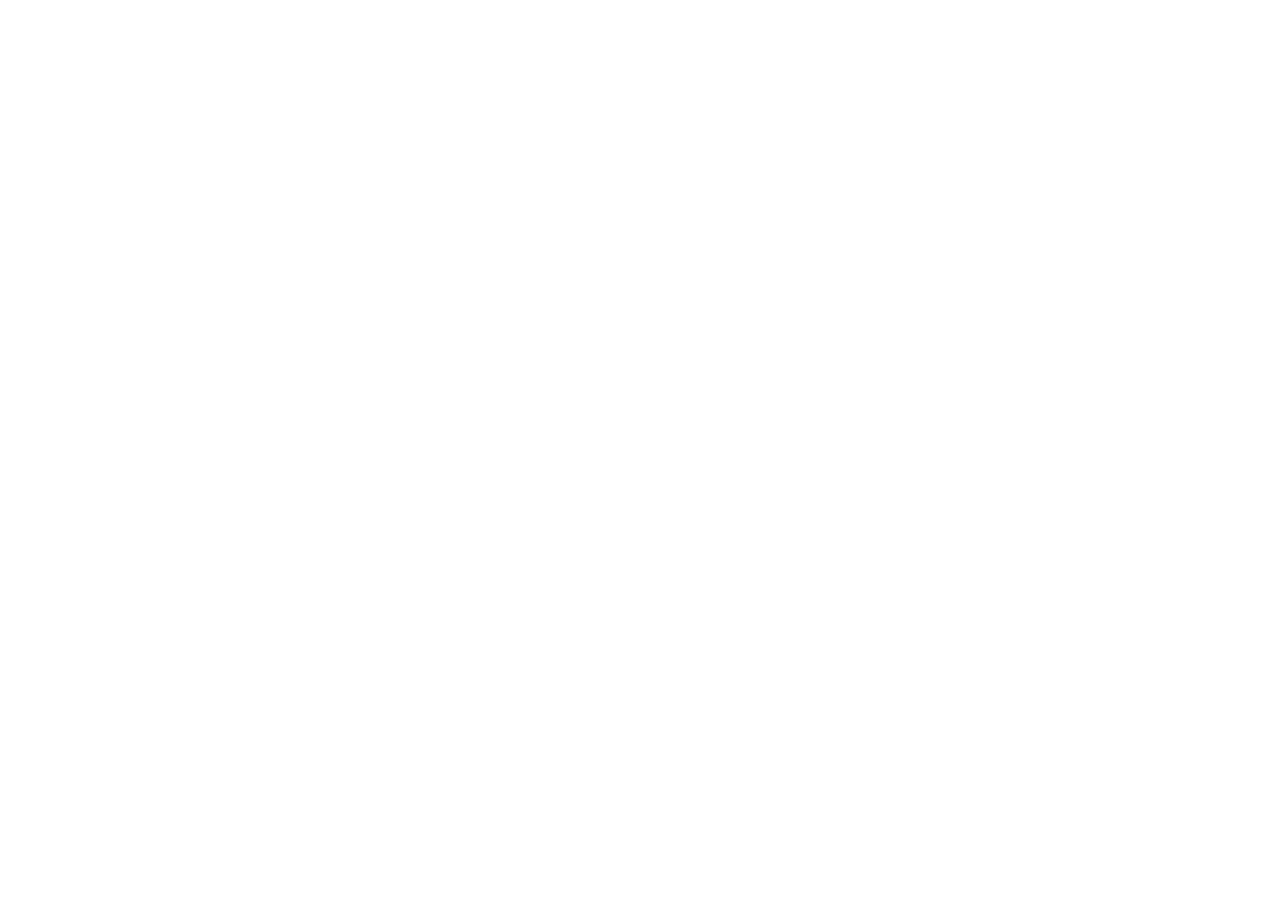
==== index.html @ f8100d3e "atualização" ====
<!DOCTYPE html>
<html lang="pt-br">
<head>
    <meta charset="UTF-8">
    <meta http-equiv="X-UA-Compatible" content="IE=edge">
    <meta name="viewport" content="width=device-width, initial-scale=1.0">
    <link rel="shortcut icon" href="favicon.ico" type="image/x-icon">
    <title>Projeto Redes Sociais </title>
</head>
<body>
    
</body>
</html>
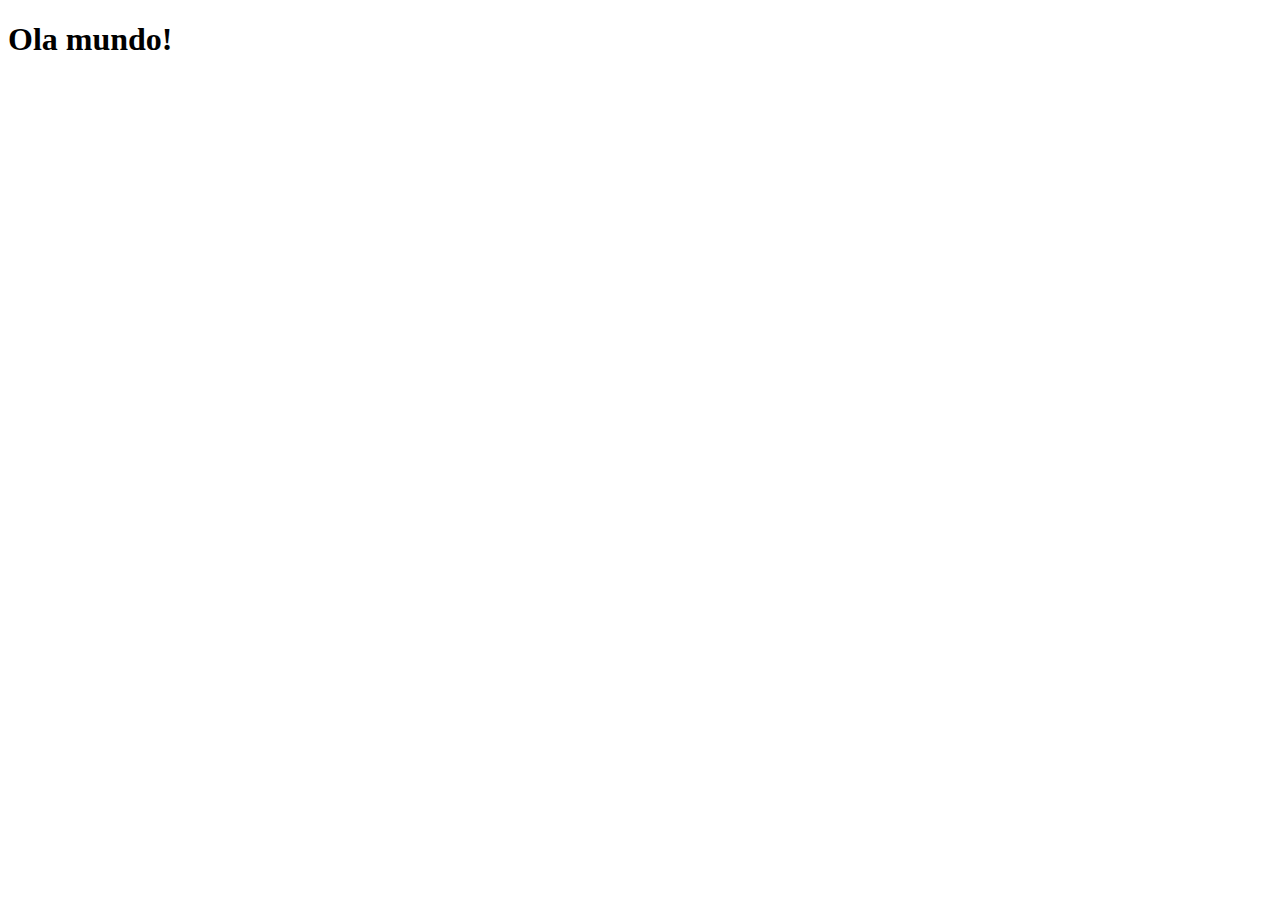
==== commit cf262c86: "Update index.html" ====
--- a/index.html
+++ b/index.html
@@ -8,6 +8,6 @@
     <title>Projeto Redes Sociais </title>
 </head>
 <body>
-    
+    <h1>Ola mundo!</h1>
 </body>
 </html>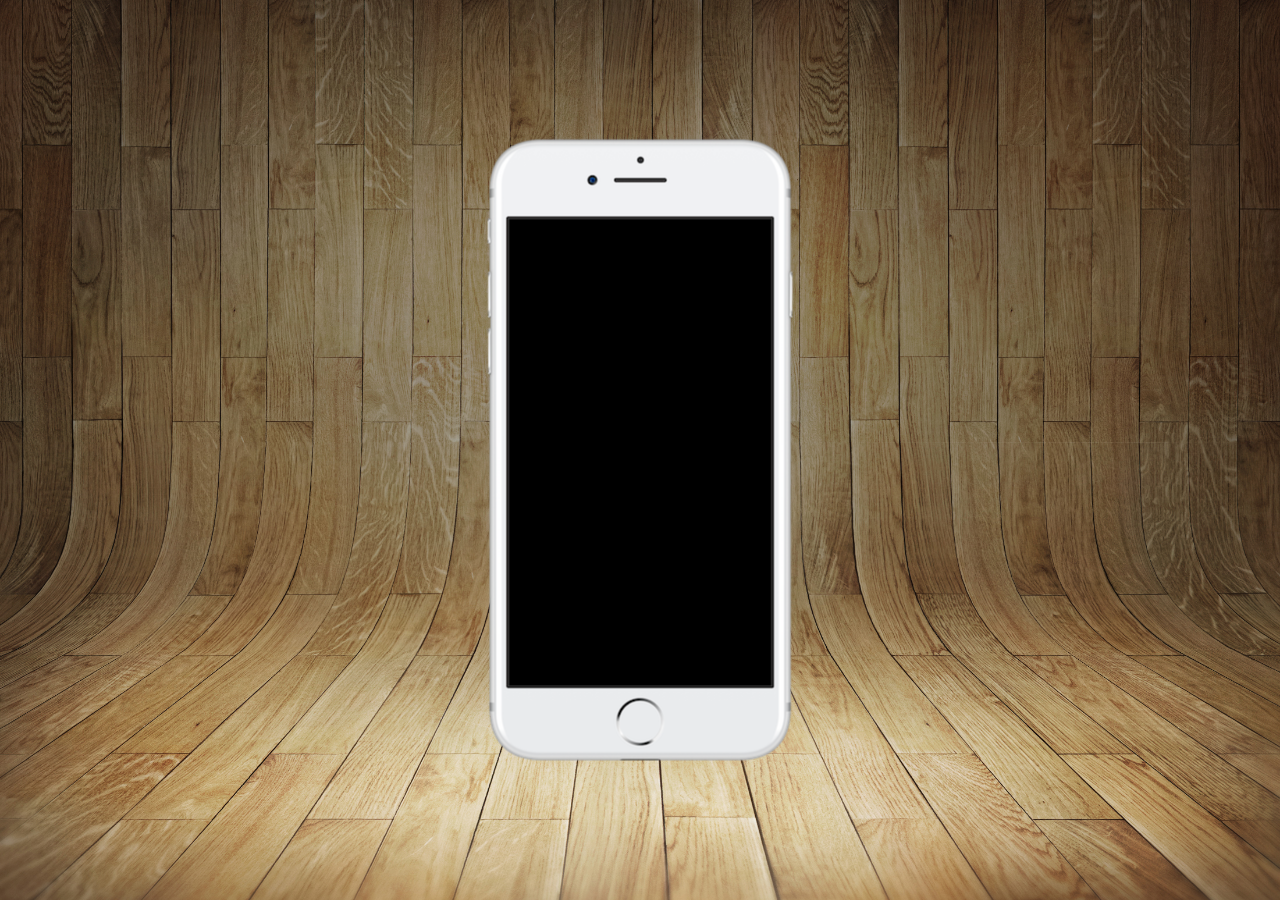
==== commit 4d4d1727: "configuraçoes nao body" ====
--- a/index.html
+++ b/index.html
@@ -4,10 +4,22 @@
     <meta charset="UTF-8">
     <meta http-equiv="X-UA-Compatible" content="IE=edge">
     <meta name="viewport" content="width=device-width, initial-scale=1.0">
+    
     <link rel="shortcut icon" href="favicon.ico" type="image/x-icon">
+    <link rel="stylesheet" href="estilos/style.css">
+   
     <title>Projeto Redes Sociais </title>
+
 </head>
 <body>
-    <h1>Ola mundo!</h1>
+    <main>
+        <section id="telefone">
+
+        </section>
+
+        <section id="redes-sociais">
+
+        </section>
+    </main>
 </body>
 </html>--- a/estilos/style.css
+++ b/estilos/style.css
@@ -0,0 +1,35 @@
+@charset "UTF-8";
+
+* {
+    margin: 0px;
+    padding: 0px;
+    font-family: Arial, Helvetica, sans-serif;
+}
+
+html,body {
+    height: 100vh;
+    width: 100vw;
+    background-color: black;
+}
+body {
+    background: url("../imagens/fundo-madeira.jpg") no-repeat top center;
+    background-size: cover; /*cobrir a tela inteira*/
+    background-attachment: fixed; /*fixar para não ter rolagem*/
+}
+
+main {
+    position: relative;
+    height: 100vh;
+    
+}
+
+section#telefone {
+    position: absolute;
+    top: 50%;
+    left: 50%;
+    transform: translate(-50%, -50%);
+
+    height: 627px;
+    width: 311px;
+    background: url("../imagens/frame-iphone.png") no-repeat;
+}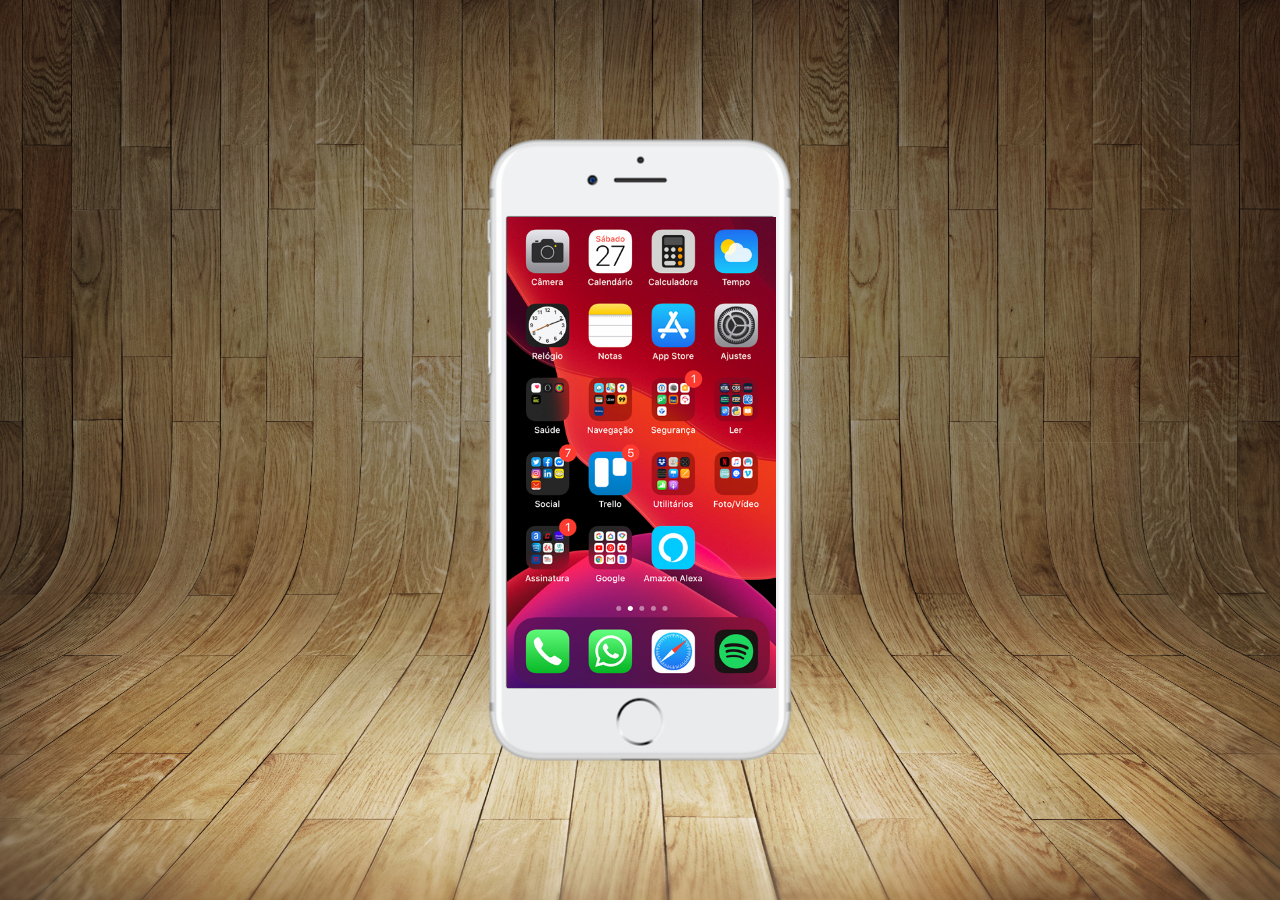
==== commit 5de15108: "ATUALIZAÇÃO" ====
--- a/index.html
+++ b/index.html
@@ -4,7 +4,7 @@
     <meta charset="UTF-8">
     <meta http-equiv="X-UA-Compatible" content="IE=edge">
     <meta name="viewport" content="width=device-width, initial-scale=1.0">
-    
+
     <link rel="shortcut icon" href="favicon.ico" type="image/x-icon">
     <link rel="stylesheet" href="estilos/style.css">
    
@@ -14,7 +14,7 @@
 <body>
     <main>
         <section id="telefone">
-
+            <iframe src="home.html" name="tela" id="tela" frameborder="0"></iframe>
         </section>
 
         <section id="redes-sociais">
--- a/estilos/style.css
+++ b/estilos/style.css
@@ -32,4 +32,12 @@
     height: 627px;
     width: 311px;
     background: url("../imagens/frame-iphone.png") no-repeat;
+}
+
+iframe#tela {
+    position: relative;
+    top: 80px;
+    left: 22px;
+    width: 269px;
+    height: 471px;
 }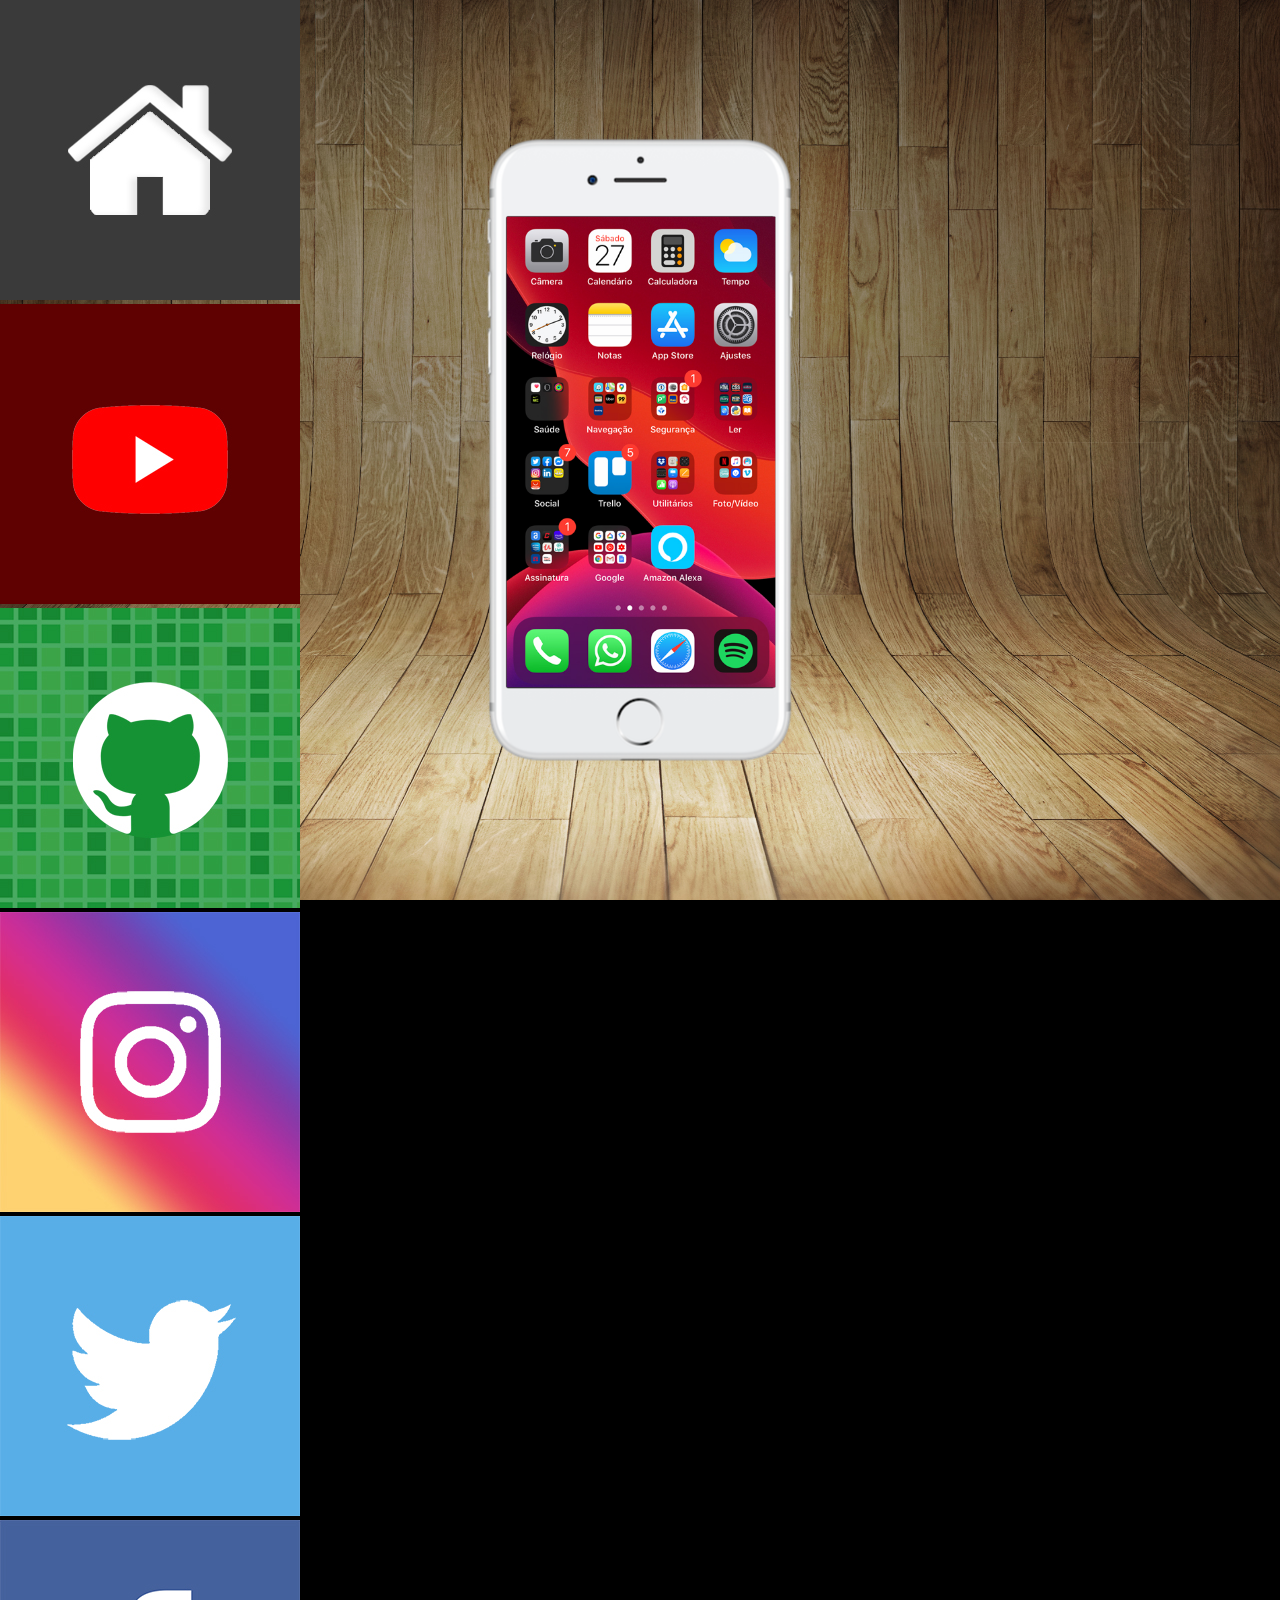
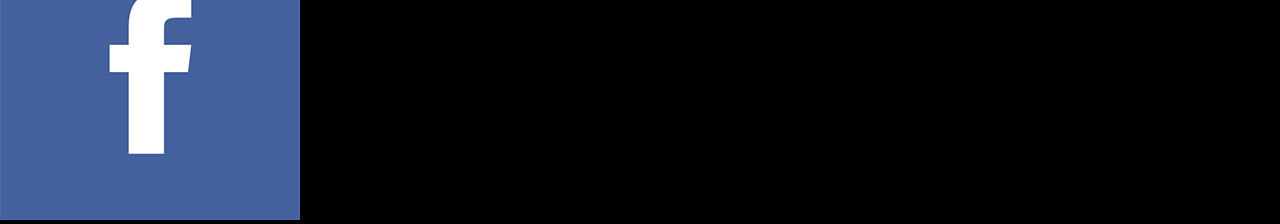
==== commit 5b88f5e3: "imagens anexadas" ====
--- a/index.html
+++ b/index.html
@@ -14,9 +14,16 @@
 <body>
     <main>
         <section id="telefone">
-            <iframe src="home.html" name="tela" id="tela" frameborder="0"></iframe>
+            <iframe src="home.html" name="tela" id="tela" frameborder="0"> 
+                Seu navegador não é compativel com isso.
+            </iframe>
         </section>
-
+        <a href="#" target="tela"><img src="imagens/logo-home.jpg" alt=""></a><br>
+        <a href="#" target="tela"> <img src="imagens/logo-youtube.jpg" alt=""></a><br>
+        <a href="#" target="tela"><img src="imagens/logo-github.jpg" alt=""></a><br>
+        <a href="#" target="tela"><img src="imagens/logo-instagram.jpg" alt=""></a><br>
+        <a href="#" target="tela"><img src="imagens/logo-twitter.jpg" alt=""></a><br>
+        <a href="#" target="tela"><img src="imagens/logo-facebook.jpg" alt=""></a><br>
         <section id="redes-sociais">
 
         </section>
--- a/estilos/style.css
+++ b/estilos/style.css
@@ -40,4 +40,5 @@
     left: 22px;
     width: 269px;
     height: 471px;
+    overflow: hidden;
 }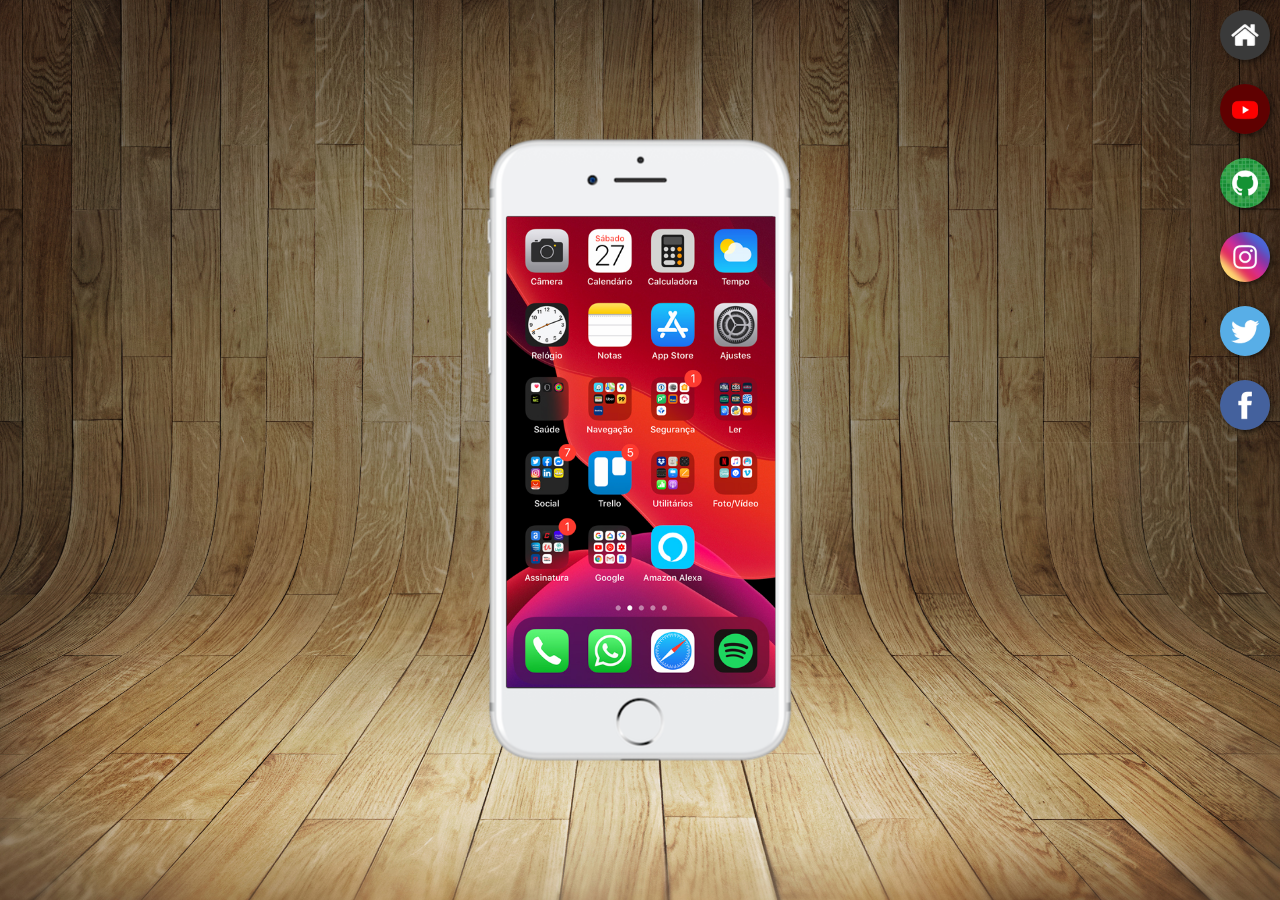
==== commit cf9d47e2: "criei botoes" ====
--- a/index.html
+++ b/index.html
@@ -17,16 +17,18 @@
             <iframe src="home.html" name="tela" id="tela" frameborder="0"> 
                 Seu navegador não é compativel com isso.
             </iframe>
-        </section>
+        </section >
+
+        <section id="redes-sociais">
         <a href="#" target="tela"><img src="imagens/logo-home.jpg" alt=""></a><br>
         <a href="#" target="tela"> <img src="imagens/logo-youtube.jpg" alt=""></a><br>
         <a href="#" target="tela"><img src="imagens/logo-github.jpg" alt=""></a><br>
         <a href="#" target="tela"><img src="imagens/logo-instagram.jpg" alt=""></a><br>
         <a href="#" target="tela"><img src="imagens/logo-twitter.jpg" alt=""></a><br>
         <a href="#" target="tela"><img src="imagens/logo-facebook.jpg" alt=""></a><br>
-        <section id="redes-sociais">
 
         </section>
+        
     </main>
 </body>
 </html>--- a/estilos/style.css
+++ b/estilos/style.css
@@ -41,4 +41,21 @@
     width: 269px;
     height: 471px;
     overflow: hidden;
+}
+section#redes-sociais {
+    text-align: right;
+}
+
+section#redes-sociais img {
+    width: 50px;
+    margin: 10px;
+    border-radius: 50%;
+    box-shadow: 2px 2px 5px rgba(0, 0, 0, 0.521) ;
+    box-sizing: border-box;
+}
+section#redes-sociais img:hover {
+    border: 2px solid rgb(255, 253, 253);
+    transform: translate(-3px, 3px);
+    box-shadow: 5px 5px 10px rgba(0, 0, 0, 0.625);
+    transition: transform 0.3s, border 1s;
 }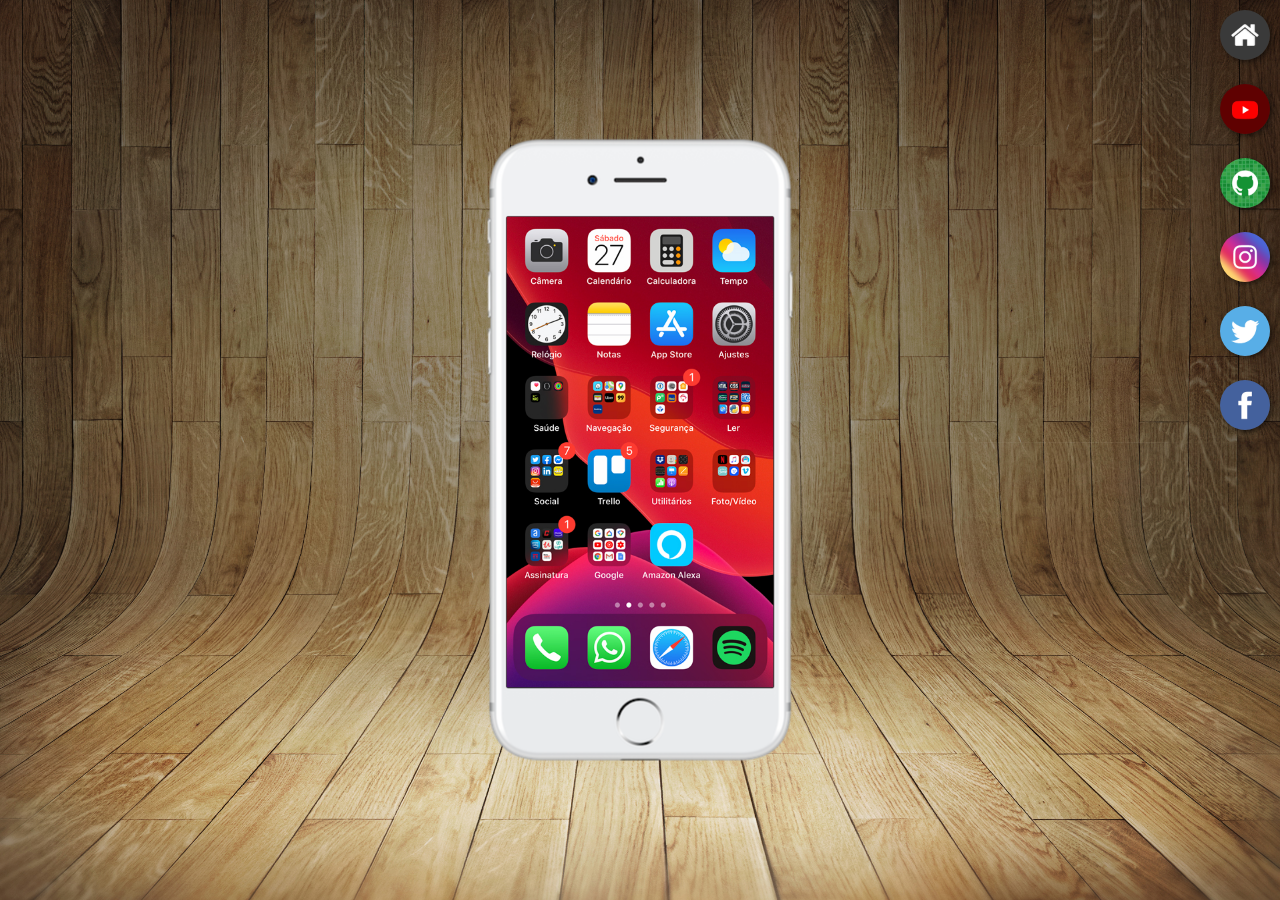
==== commit 70945b89: "criando as telas dos iframes" ====
--- a/index.html
+++ b/index.html
@@ -17,15 +17,15 @@
             <iframe src="home.html" name="tela" id="tela" frameborder="0"> 
                 Seu navegador não é compativel com isso.
             </iframe>
-        </section >
+        </section > 
 
         <section id="redes-sociais">
-        <a href="#" target="tela"><img src="imagens/logo-home.jpg" alt=""></a><br>
-        <a href="#" target="tela"> <img src="imagens/logo-youtube.jpg" alt=""></a><br>
-        <a href="#" target="tela"><img src="imagens/logo-github.jpg" alt=""></a><br>
-        <a href="#" target="tela"><img src="imagens/logo-instagram.jpg" alt=""></a><br>
-        <a href="#" target="tela"><img src="imagens/logo-twitter.jpg" alt=""></a><br>
-        <a href="#" target="tela"><img src="imagens/logo-facebook.jpg" alt=""></a><br>
+        <a href="home.html" target="tela"><img src="imagens/logo-home.jpg" alt=""></a><br>
+        <a href="youtube.html" target="tela"> <img src="imagens/logo-youtube.jpg" alt=""></a><br>
+        <a href="github.html" target="tela"><img src="imagens/logo-github.jpg" alt=""></a><br>
+        <a href="instagram.html" target="tela"><img src="imagens/logo-instagram.jpg" alt=""></a><br>
+        <a href="twitter.html" target="tela"><img src="imagens/logo-twitter.jpg" alt=""></a><br>
+        <a href="facebook.html" target="tela"><img src="imagens/logo-facebook.jpg" alt=""></a><br>
 
         </section>
         
--- a/estilos/style.css
+++ b/estilos/style.css
@@ -38,7 +38,7 @@
     position: relative;
     top: 80px;
     left: 22px;
-    width: 269px;
+    width: 267px;
     height: 471px;
     overflow: hidden;
 }
